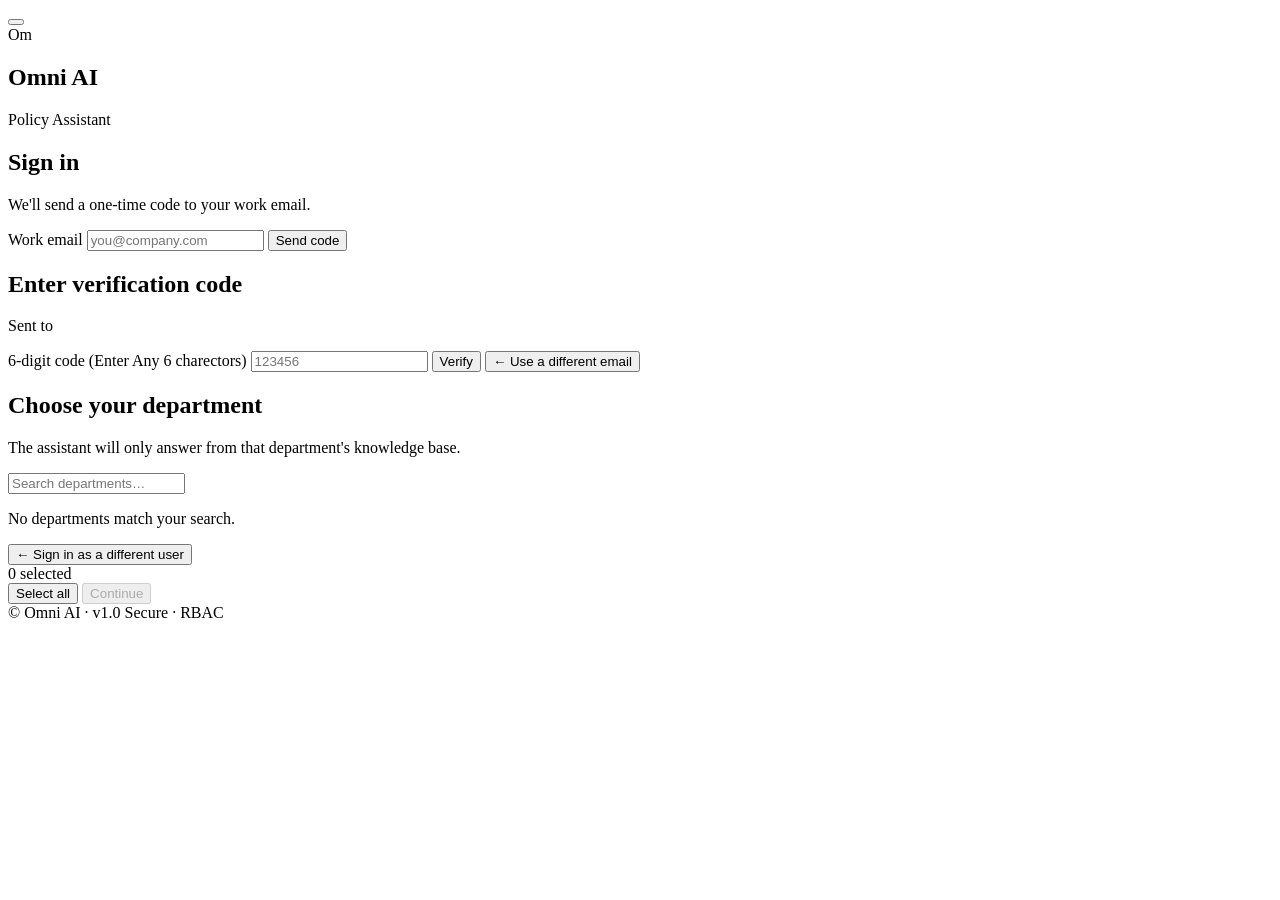
==== frontend/index.html @ 7bd25db5 "first commit" ====
<!DOCTYPE html>
<html lang="en" data-theme="dark">
<head>
  <meta charset="UTF-8" />
  <meta name="viewport" content="width=device-width, initial-scale=1.0" />
  <title>Omni AI Assistant — Sign in</title>
  <link rel="stylesheet" href="/css/main.css" />
  <link rel="stylesheet" href="/css/auth.css" />
</head>
<body class="auth-body">
  <button class="theme-toggle" id="themeToggle" title="Toggle theme" aria-label="Toggle theme"></button>

  <main class="auth-shell">
    <section class="auth-card">
      <div class="brand">
        <div class="brand-mark">Om</div>
        <div>
          <h1 class="brand-name">Omni AI</h1>
          <p class="brand-tag">Policy Assistant</p>
        </div>
      </div>

      <!-- STEP 1: email -->
      <div class="step" id="step-email">
        <h2>Sign in</h2>
        <p class="muted">We'll send a one-time code to your work email.</p>
        <label class="field">
          <span>Work email</span>
          <!-- <input type="email" id="email" autocomplete="email" placeholder="you@company.com" /> -->
          <input type="email" id="email" placeholder="you@company.com" />
        </label>
        <button class="primary" id="btnSendOtp">Send code</button>
        
      </div>

      <!-- STEP 2: otp -->
      <div class="step hidden" id="step-otp">
        <h2>Enter verification code</h2>
        <p class="muted">Sent to <span id="emailEcho"></span></p>
        <label class="field">
          <span>6-digit code (Enter Any 6 charectors)</span>
          <input type="text" id="otp" inputmode="numeric" maxlength="6" placeholder="123456" />
        </label>
        <button class="primary" id="btnVerifyOtp">Verify</button>
        <button class="link" id="btnBackEmail">← Use a different email</button>
      </div>

      <!-- STEP 3: department -->
      <div class="step hidden" id="step-dept">
        <h2 id="deptStepTitle">Choose your department</h2>
        <p class="muted" id="deptStepHelp">The assistant will only answer from that department's knowledge base.</p>

        <!-- Filter bar — visible for both single- and multi-select picks. -->
        <div class="dept-toolbar">
          <label class="dept-search">
            <span class="dept-search-icon" aria-hidden="true"></span>
            <input id="deptSearch" type="search" placeholder="Search departments…" autocomplete="off" />
          </label>
        </div>

        <div id="deptList" class="dept-list"></div>
        <p class="muted dept-empty hidden" id="deptEmpty">No departments match your search.</p>

        <div class="dept-back-row">
          <button class="link" id="btnBackToLogin" type="button">← Sign in as a different user</button>
        </div>
        <!-- Multi-select footer; only shown for CrossAdmin / SuperAdmin. -->
        <div class="dept-multi-foot hidden" id="deptMultiFoot">
          <div class="muted">
            <span id="deptSelectedCount">0</span> selected
          </div>
          <div class="row">
            <button class="ghost" id="btnSelectAllDepts" type="button">Select all</button>
            <button class="primary" id="btnConfirmDepts" disabled>Continue</button>
          </div>
        </div>
      </div>

      <div class="auth-error" id="authError"></div>
    </section>

    <footer class="auth-foot">
      <span>© Omni AI · v1.0</span>
      <span class="muted">Secure · RBAC</span>
    </footer>
  </main>

  <script src="/js/icons.js"></script>
  <script src="/js/api.js"></script>
  <script src="/js/theme.js"></script>
  <script src="/js/auth.js"></script>
</body>
</html>
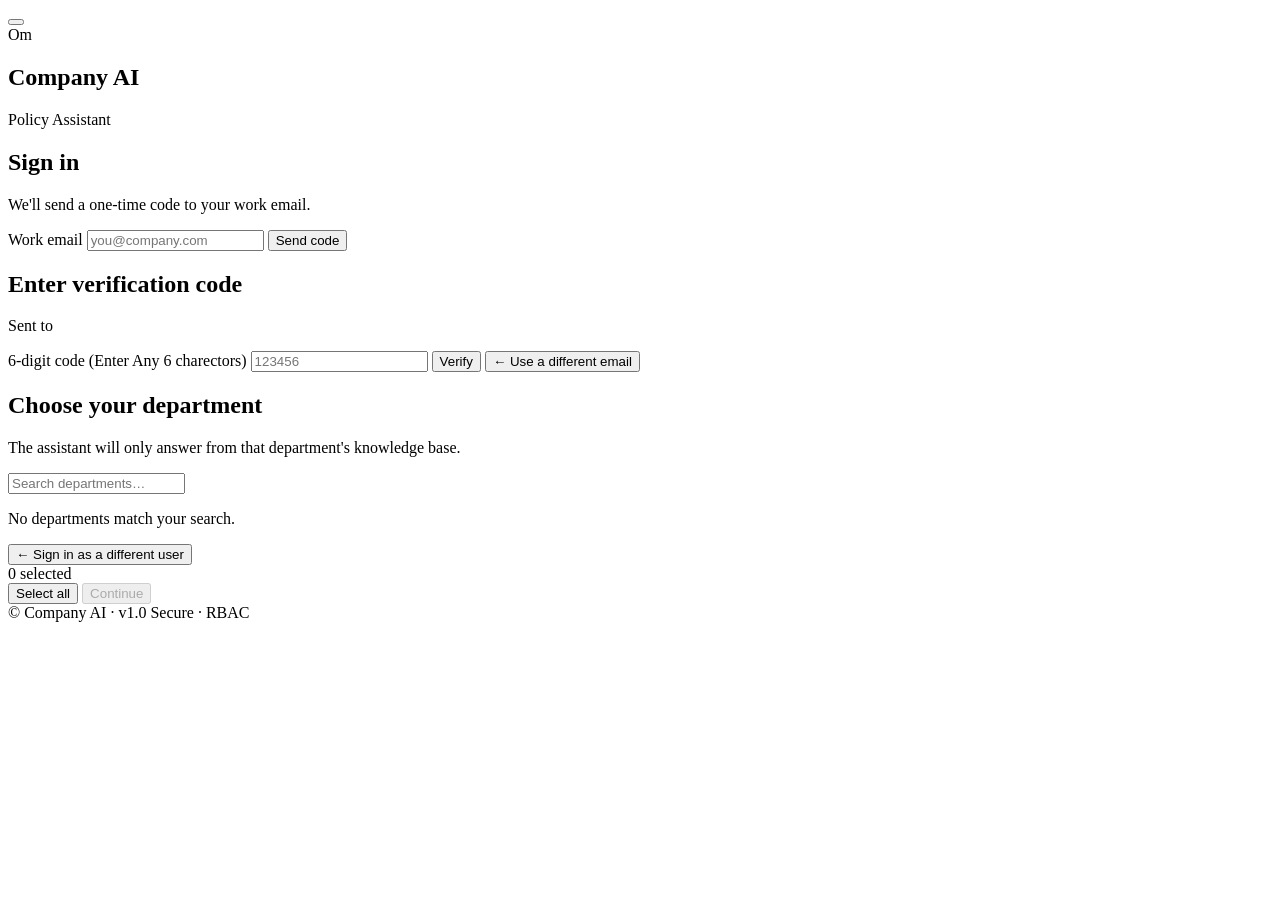
==== commit 9c36c42c: "Replacing a word" ====
--- a/frontend/index.html
+++ b/frontend/index.html
@@ -3,7 +3,7 @@
 <head>
   <meta charset="UTF-8" />
   <meta name="viewport" content="width=device-width, initial-scale=1.0" />
-  <title>Omni AI Assistant — Sign in</title>
+  <title>Company AI Assistant — Sign in</title>
   <link rel="stylesheet" href="/css/main.css" />
   <link rel="stylesheet" href="/css/auth.css" />
 </head>
@@ -15,7 +15,7 @@
       <div class="brand">
         <div class="brand-mark">Om</div>
         <div>
-          <h1 class="brand-name">Omni AI</h1>
+          <h1 class="brand-name">Company AI</h1>
           <p class="brand-tag">Policy Assistant</p>
         </div>
       </div>
@@ -80,7 +80,7 @@
     </section>
 
     <footer class="auth-foot">
-      <span>© Omni AI · v1.0</span>
+      <span>© Company AI · v1.0</span>
       <span class="muted">Secure · RBAC</span>
     </footer>
   </main>
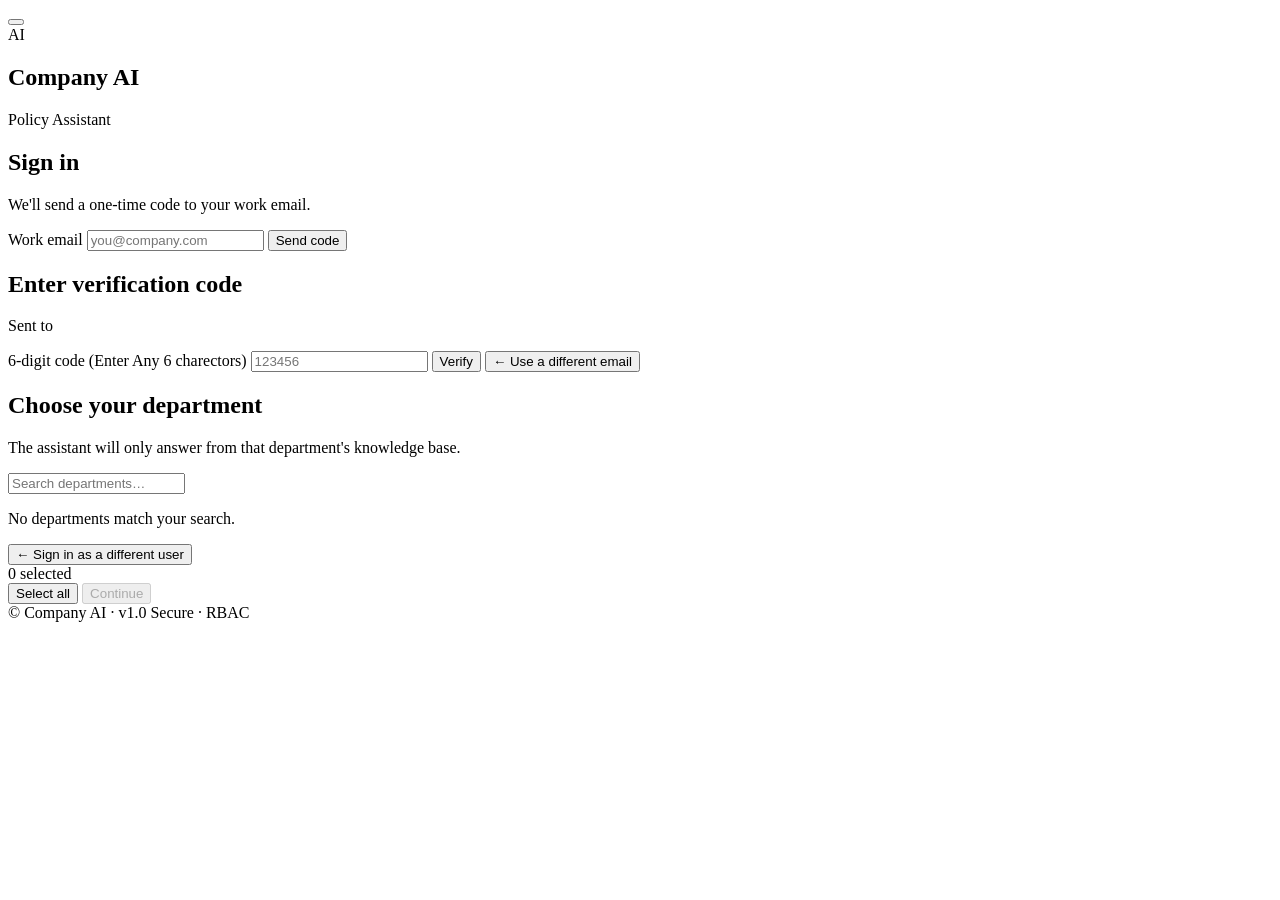
==== commit 3f4ec1b2: "Updated Code" ====
--- a/frontend/index.html
+++ b/frontend/index.html
@@ -13,7 +13,7 @@
   <main class="auth-shell">
     <section class="auth-card">
       <div class="brand">
-        <div class="brand-mark">Om</div>
+        <div class="brand-mark">AI</div>
         <div>
           <h1 class="brand-name">Company AI</h1>
           <p class="brand-tag">Policy Assistant</p>
